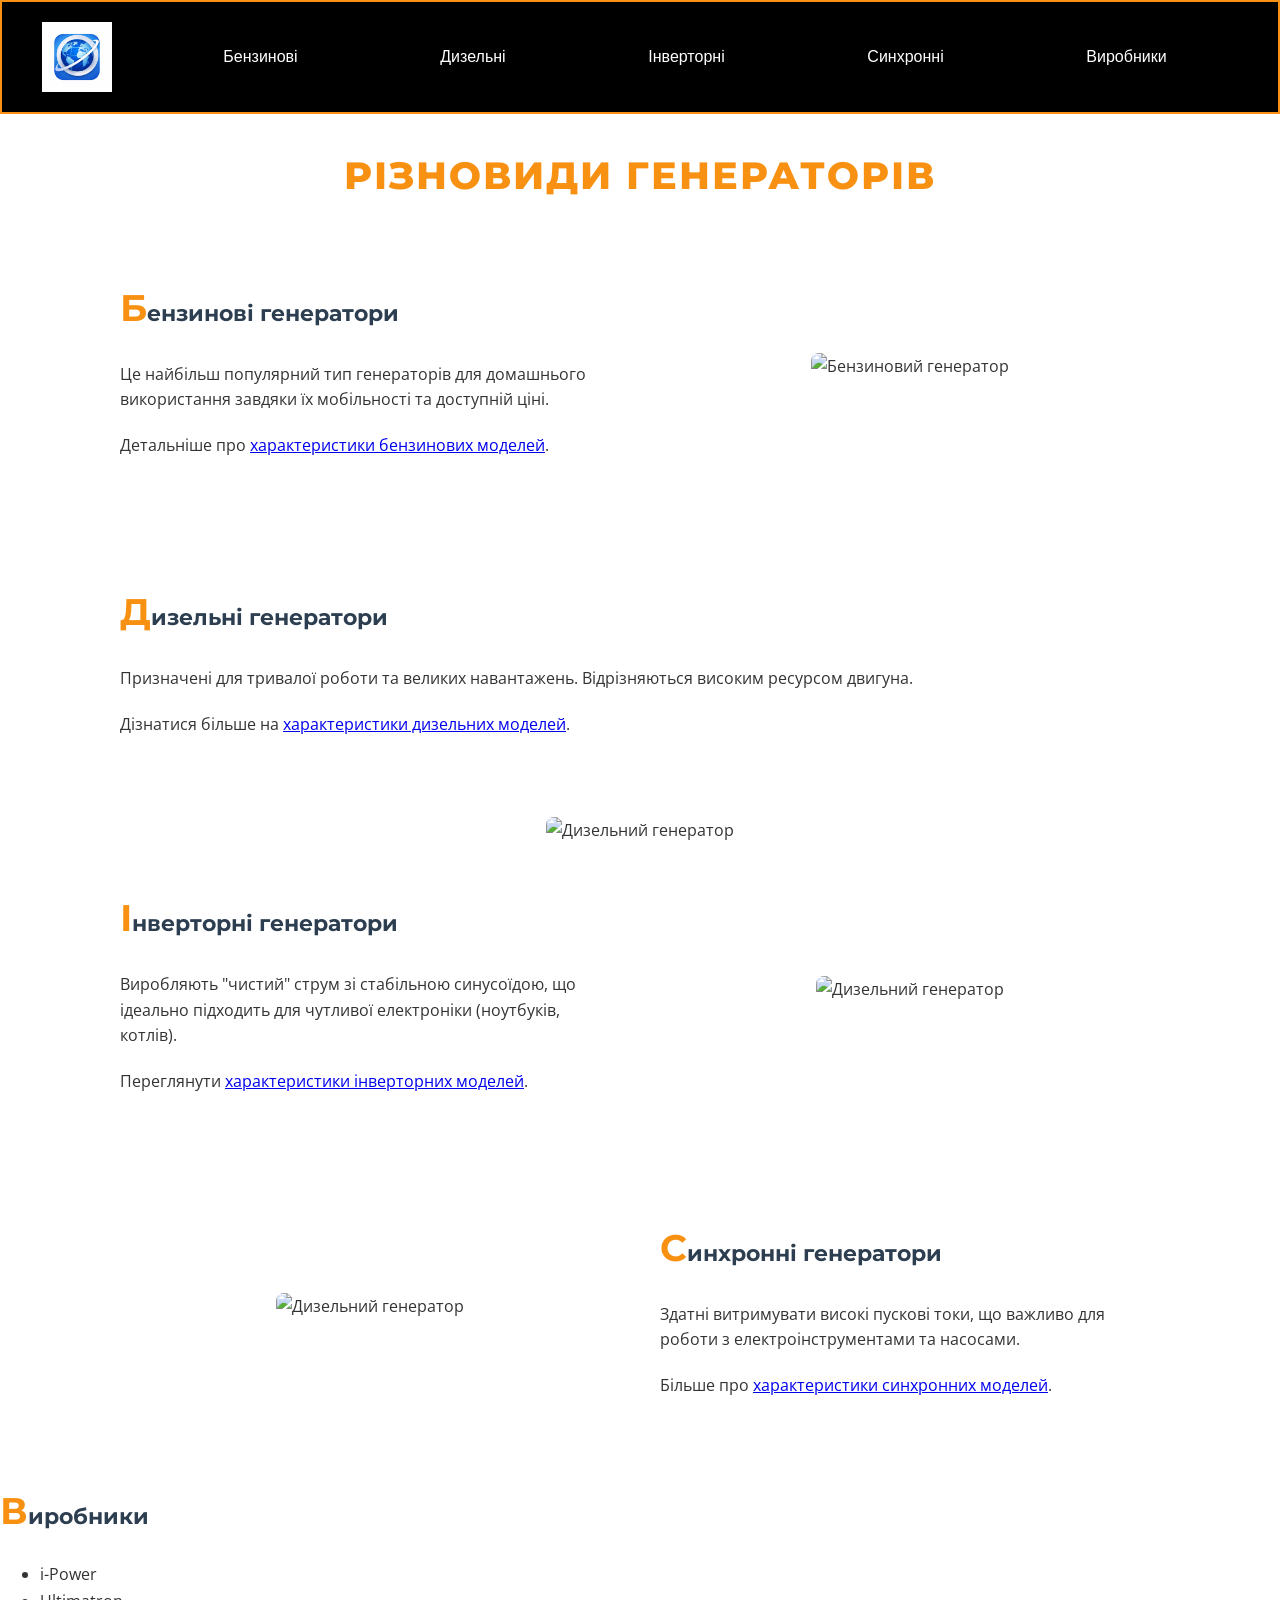
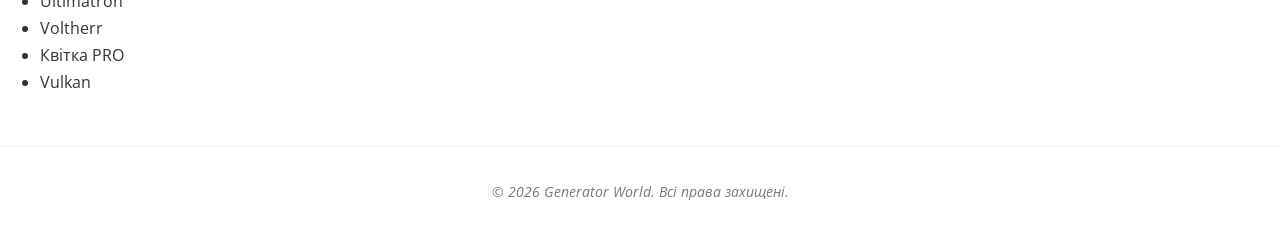
==== index.html @ b6723f43 "Add files via upload" ====
<!DOCTYPE html> 
<html lang="uk">
<head>
    <link rel="stylesheet" href="style.css">
    <link rel="preconnect" href="https://fonts.googleapis.com">
    <link rel="preconnect" href="https://fonts.gstatic.com" crossorigin>
    <link href="https://fonts.googleapis.com/css2?family=Montserrat:wght@700;800&family=Open+Sans:ital,wght@0,400;0,600;1,400&display=swap" rel="stylesheet">
    <meta charset="UTF-8"> 
    <meta name="author" content="Ваше Ім'я"> 
    <meta name="description" content="Огляд сучасних електричних генераторів">
    <meta name="viewport" content="">
    <title>Generator Hub - Головна</title>
</head>
<body>
    <header class="site-header">
        <div class="container">
            <div class="logo">
                <img src="mark.jpg" alt="Logo">
            </div>
    
            <nav class="dealer-menu">
                <a href="#gasoline">Бензинові</a>
                <a href="#diesel">Дизельні</a>
                <a href="#inverter">Інверторні</a>
                <a href="#synchronous">Синхронні</a>
                <a href="#manufacturers">Виробники</a>
            </nav>
        </div>
    </header>
    <main>
        <h1 class="section-title">Різновиди генераторів</h1>
        <section class="generator-block" id="gasoline">
            <div class="text-content">
                <h3 class="highlight">Бензинові генератори</h3>
                <p>Це найбільш популярний тип генераторів для домашнього використання завдяки їх мобільності та доступній ціні.</p>
                <p>Детальніше про <a href="http://127.0.0.1:5500/generator_type/Gasoline.html">характеристики бензинових моделей</a>.</p>
                
            </div>
            <div class="image-content">
                <img src="gasoline/gasoline2.png" alt="Бензиновий генератор">
            </div>
            
        </section>
    
        <section class="generator-block reverse" id="diesel">
            <div class="text-content">
                <h3 class="highlight">Дизельні генератори</h3>
                <p>Призначені для тривалої роботи та великих навантажень. Відрізняються високим ресурсом двигуна.</p>
                <p>Дізнатися більше на <a href="http://127.0.0.1:5500/generator_type/Diesel.html">характеристики дизельних моделей</a>.</p>
                </section>
            </div>
            <div class="image-content">
                <img src="gasoline/gasoline2.png" alt="Дизельний генератор">
            </div>
            
    
        <section class="generator-block" id="inverter">
            <div class="text-content">
                <h3 class="highlight">Інверторні генератори</h3>
                <p>Виробляють "чистий" струм зі стабільною синусоїдою, що ідеально підходить для чутливої електроніки
                    (ноутбуків, котлів).</p>
                <p>Переглянути <a href="http://127.0.0.1:5500/generator_type/Inverter.html">характеристики інверторних моделей</a>.</p>
            </div>
            <div class="image-content">
                <img src="diesel/diesel1.png" alt="Дизельний генератор">
            </div>
            
        </section>
    
        <section class="generator-block reverse" id="synchronous">
            <div class="text-content">
                <h3 class="highlight">Синхронні генератори</h3>
                <p>Здатні витримувати високі пускові токи, що важливо для роботи з електроінструментами та насосами.</p>
                <p>Більше про <a href="http://127.0.0.1:5500/generator_type/Synchronous.html">характеристики синхронних моделей</a>.</p>
            </div>
            <div class="image-content">
                <img src="diesel/diesel2.jpg" alt="Дизельний генератор">
            </div>
            
        </section>

        <section id="manufacturers">
            <h2 class="highlight">Виробники</h2>
            <ul>
                <li>i-Power</li>
                <li>Ultimatron</li>
                <li>Voltherr</li>
                <li>Квітка PRO</li>
                <li>Vulkan</li>
            </ul>
        </section>
    </main>

    
        
        
    

 

    <footer>
        <p>&copy; 2026 Generator World. Всі права захищені.</p>
    </footer>
</body>
</html>
---- style.css ----
body {
    font-family: 'Open Sans', sans-serif;
    line-height: 1.7;
    color: #333;
    margin: 0;
}
nav ul li a {
    color: #ffffff;
    text-decoration: none;
    font-weight: 600;
    font-size: 15px;
    letter-spacing: 1px;
    text-transform: capitalize;
}
/* header */
.site-header {
    padding: 15px 0px;
    background-color: #000000;
    padding: 20px;
    border: 2px solid #f89112;
    text-align: center;
    background-color: #000;
    font-family: 'Montserrat', sans-serif;
    
}       /* 2 лаб 3 пункт*/

.container {
    display: flex;
    align-items: center; 
    justify-content: space-between;
    max-width: auto;
    margin: 0 auto;
    padding: 0 20px;
}

.logo img {
    height: 70px;
    display: block;
    
}

.dealer-menu {
    display: flex;
    flex-grow: 1;
    /* Меню заберет все свободное место */
    justify-content: space-around;
    /* Равномерно распределит ссылки */
    margin-left: 40px;
    /* Отступ от логотипа */
}

.dealer-menu a {
    color: rgb(255, 255, 255);
    text-decoration: none;
    /* Убираем подчеркивание */
    font-family: sans-serif;
    font-weight: 500;
    transition: 0.3s;
}

.dealer-menu a:hover {
    opacity: 0.7;
}

/* Адаптив для мобильных: если места мало, они станут в колонку */
@media (max-width: 768px) {
    .container {
        flex-direction: column;
        gap: 15px;
    }

    .dealer-menu {
        margin-left: 0;
        width: 100%;
        flex-wrap: wrap;
        justify-content: center;
        gap: 10px;
    }
}

/* main */

.section-title {
    color: #f89112;
    font-size: 38px;
    text-transform: uppercase;
    letter-spacing: 2px;
    margin-top: 30px;
    text-align: center;
    font-family: 'Montserrat', sans-serif;
    font-weight: 800;
        
       
        
}
p.description {
    font-style: italic;
    text-indent: 26px;
    /* Абзацний відступ */
    text-align: justify;
    /* Вирівнювання по ширині */
}

/* 6. Псевдоселектор - для посилань (hover) та першої літери */
a:hover {
    color: #ff6600;
    
}

.highlight::first-letter {
    font-family: 'Montserrat', sans-serif;
    font-size: 170%;
    font-weight: bold;
    color: #f89112;
}
.highlight{
    font-family: 'Montserrat', sans-serif;
    font-size: 22px;
    font-weight: 700;
    color: #2c3e50;
}

/* Основний контейнер для блоку */
.generator-block {
    display: flex;
    align-items: center;
        /* Вирівнює текст і картинку строго по центру по вертикалі */
    justify-content: space-between;
    padding: 20px 0;
    margin-bottom: 40px;
    margin-right: 120px;
    margin-left: 120px;
    gap: 40px;
        /* Відстань між текстом та фото */
}

/* Клас для зміни порядку (Картинка - Текст) */
.generator-block.reverse {
    flex-direction: row-reverse;
}

/* Налаштування контенту */
.text-content {
    flex: 1;
    width: 500px;
}

.image-content {
    flex: 1;
    text-align: center;
}

.image-content img {
    width: 400px;
    height: 200px;
    border-radius: 8px;
    /* Опціонально: закруглені кути */
    
    /* Легка тінь */
}

/* Оформлення тексту згідно з попереднім завданням */
.type-heading {
    font-family: 'Montserrat', sans-serif;
    font-size: 24px;
    font-weight: 700;
    margin-bottom: 15px;
}

.type-heading::first-letter {
    color: #ff9933;
    /* Помаранчева перша літера як на картинці */
    font-size: 35px;
}

p {
    font-family: 'Open Sans', sans-serif;
    line-height: 1.6;
    margin-bottom: 20px;
}

/* Адаптивність: на мобільних пристроях блоки стануть один під одним */
@media (max-width: 768px) {

    .generator-block,
    .generator-block.reverse {
        flex-direction: column;
        text-align: center;
        padding: 20px 5%;
    }
}










footer {
    margin-top: 50px;
    padding: 20px;
    border-top: 1px solid #eee;
    text-align: center;
    /* font: style weight size/line-height family */
    font: italic 400 14px 'Open Sans', sans-serif;
    color: #777;
}
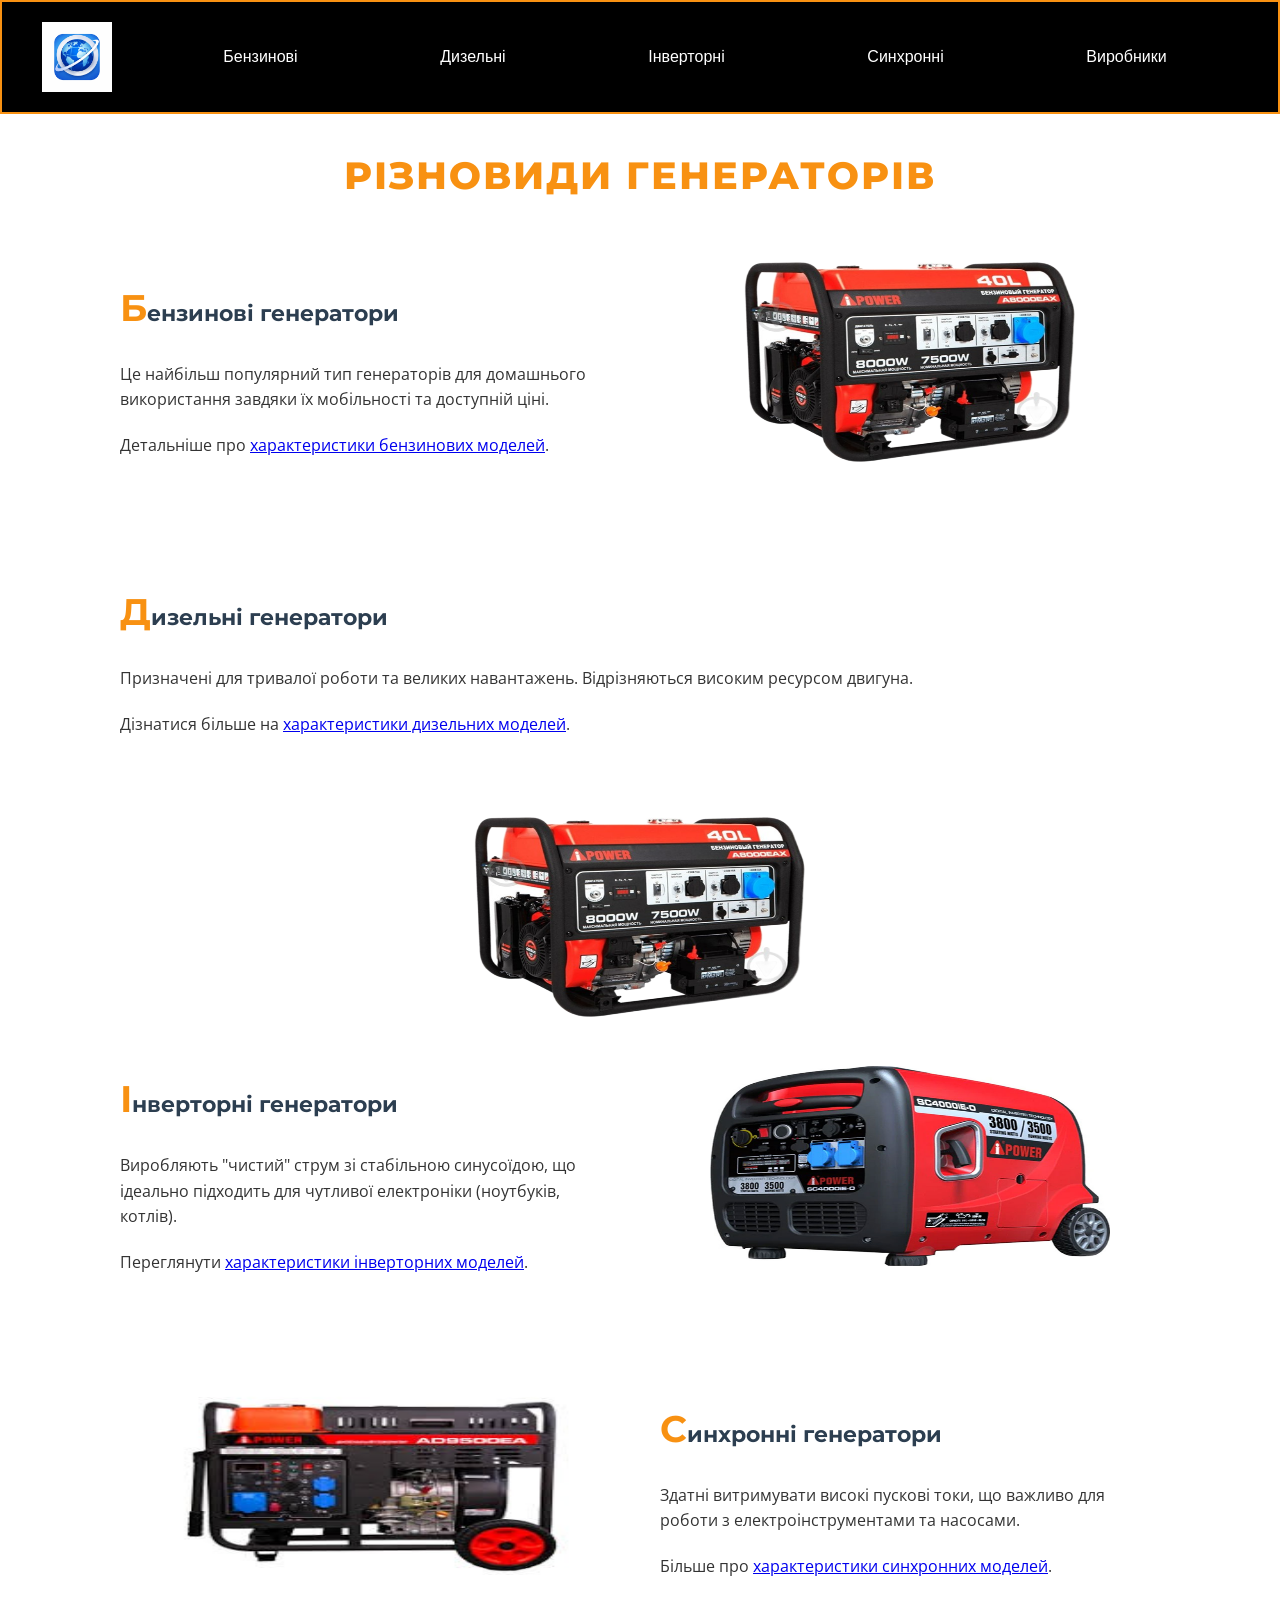
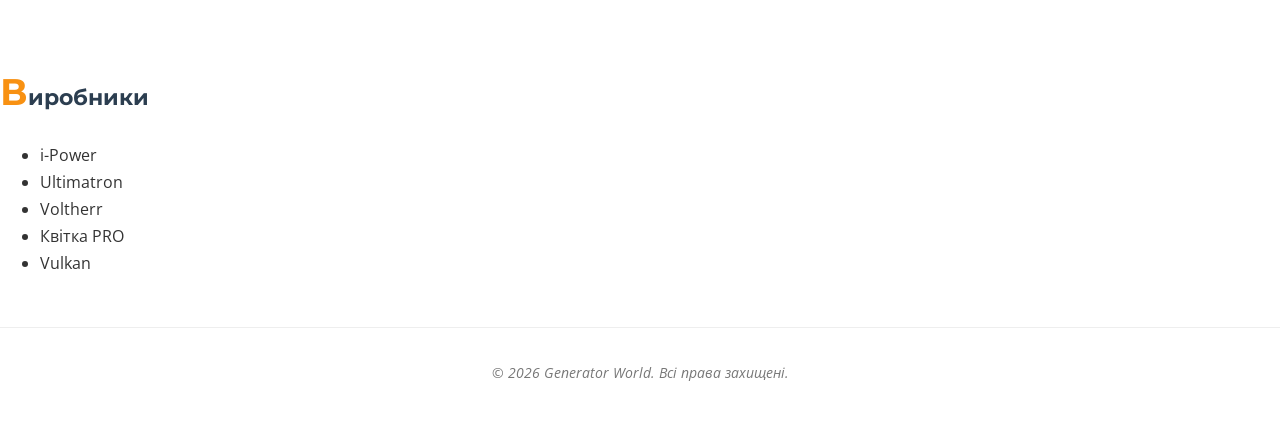
==== commit 35510f26: "Update index.html" ====
--- a/index.html
+++ b/index.html
@@ -6,9 +6,11 @@
     <link rel="preconnect" href="https://fonts.gstatic.com" crossorigin>
     <link href="https://fonts.googleapis.com/css2?family=Montserrat:wght@700;800&family=Open+Sans:ital,wght@0,400;0,600;1,400&display=swap" rel="stylesheet">
     <meta charset="UTF-8"> 
-    <meta name="author" content="Ваше Ім'я"> 
+    <meta name="author" content="Нальотов Євгеній"> 
     <meta name="description" content="Огляд сучасних електричних генераторів">
-    <meta name="viewport" content="">
+    <meta name="viewport" content="width=device-widht, initial-scale=1.0">
+    <meta name="date" content="20.02.26">
+    <meta name="keywords" content="генератор, иверторні, синхронні, I-Power">
     <title>Generator Hub - Головна</title>
 </head>
 <body>
@@ -102,4 +104,5 @@
         <p>&copy; 2026 Generator World. Всі права захищені.</p>
     </footer>
 </body>
-</html>+
+</html>
